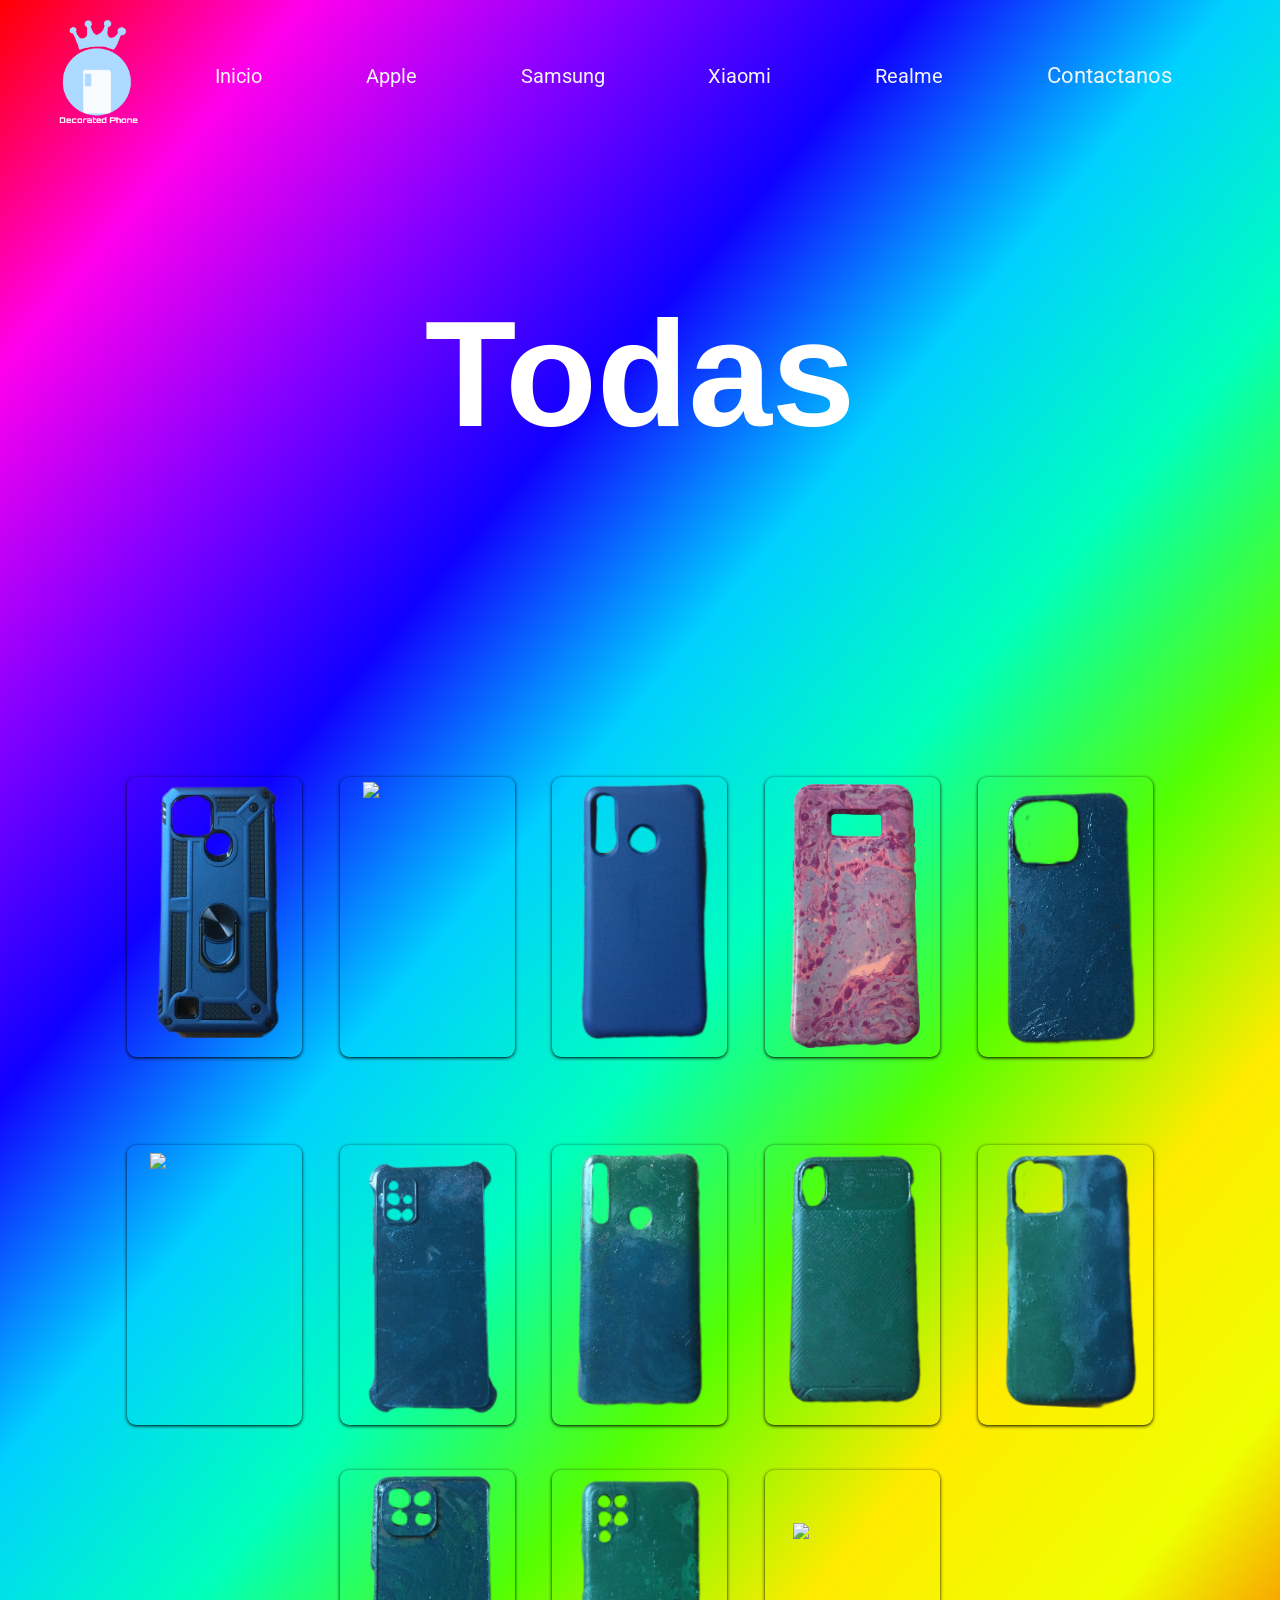
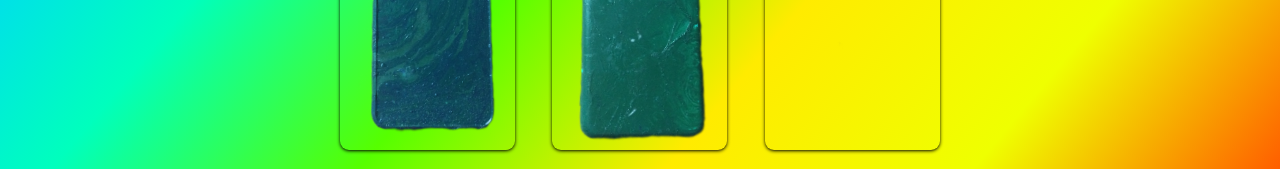
==== TodasL.F.html @ f19f4597 "Add files via upload" ====
<!DOCTYPE html>
<html>
<head>

	<meta charset="utf-8">
	<meta name="viewport" content="width=device-width, initial-scale=1">
	<link rel="shortcut icon" href="LogoMP.png">
	<link rel="stylesheet" type="text/css" href="TodasL.F.css">
	<title>Decorated Phone</title>

</head>
<body>

	<!-- Para dispositivos mobiles -->
<div style="position:absolute; z-index:3; width:98%; " >


<img src="https://icons-for-free.com/iconfiles/png/512/cercle+hamburger+list+mavigation+menu+stack+icon-1320196711549929265.png" class="hamburger-icon" id="img-menu" style="width: 50px; position:fixed;" onclick="document.getElementById('img-menu').style.display = 'none';document.getElementById('menu-telefono').style.display = 'flex'; document.getElementById('menu-telefono2').style.display = 'grid'; document.getElementById('todo').style.display='none';  document.getElementById('Xpng').style.display = 'block'">

<img style="width:50px; display: none; position: fixed;" src="X.png" id="Xpng" style="display:none;" onclick="document.getElementById('menu-telefono').style.display = 'none'; document.getElementById('todo').style.display = 'block'; document.getElementById('Xpng').style.display = 'none'; document.getElementById('img-menu').style.display = 'block';">

<div class="menu-telefono1" id="menu-telefono">


	<div class="menu-telefono2" id="menu-telefono2"> 

		<a href="index.html" class="a-menu-mobile">Inicio</a>
		
		<a href="Samsung.html" class="a-menu-mobile">Apple</a>


		<a href="" class="a-menu-mobile">Samsung</a>
		

		<a href="" class="a-menu-mobile">Xiaomi</a>
		
		<a href="" class="a-menu-mobile">Realme</a>


		</div>

	</div>

  </div>

<div id="todo"><!-- Para ponerle display:none; a todo lo demas -->
<header style="display:flex; flex-direction: column;">

<div style="position:absolute; z-index:1; width:95%;">	 
		<div class="menu">
			<img style="margin-left: 20px;" src="LogoMP.png">

			<a style="font-family: 'Roboto', sans-serif;" class="a-menu"  href="index.html" target="blank">Inicio</a>
			<a  style="font-family: 'Roboto', sans-serif;" class="a-menu" href="Apple.html">Apple</a>
			<a  style="font-family: 'Roboto', sans-serif;" class="a-menu" href="Samsung.html">Samsung</a>
			<a  style="font-family: 'Roboto', sans-serif;" class="a-menu" href="#">Xiaomi</a>
			<a  style="font-family: 'Roboto', sans-serif;" class="a-menu" href="#">Realme</a>
			<a style="font-family: 'Roboto', sans-serif; font-size: 22px;" class="a-menu"  href="#Contactanos">Contactanos</a>

		</div>

	  </div>
<br>
<br>
<br>
<br>
<br>
<br>
<br>
<br>
<br>
<br>
<br>
<br>
<br>
<br>


	<h1 class="Samsung-name">Todas</h1>
	


</header>
<br>
<br>
<br>
<br>
<br>
<br>


<div style="width: 100%; margin-top: -20px;">
	<section class="D-2" style="">


	
<br>
	<br>
	<br>
	<br>
	<br>
	<br>
	<br>
	<br>

<div class="grid-1 div-grid" id="funda">

		<img class="img-grid img-grid1" src="Funda1.png">

</div>

	<div class="grid-2 div-grid" id="funda2">
	
		<img class="img-grid img-grid2" src="Funda01.png">

	</div>


		<div class="grid-4 div-grid" id="funda">
	
			<img class="img-grid img-grid3 " src="Funda03.png">
		</div>

			<div class="grid-3 div-grid" id="funda">

				<img class="img-grid img-grid4" src="Funda3.png">

			</div>

					<div class="grid-5 div-grid" id="funda">
	
						<img class="img-grid img-grid5" src="Funda4.png">
						

					</div>

						
			

		<div class="grid-6 div-grid" id="funda">
	
			<img class="img-grid img-grid-6" src="Funda04.png">
			
		</div>


	<div class="grid-7 div-grid" id="funda">
	
		<img class="img-grid img-grid-7" src="Funda5.png">

	</div>

  <div class="grid-8 div-grid" id="funda">

<img class="img-grid img-grid-8" src="Funda6.png">
	  
  </div>

<div class="grid-9 div-grid" id="funda">
	
	<img class="img-grid img-grid-9" src="Funda7.png">
	
</div>


<div class="grid-10 div-grid" id="funda">

					<img class="img-grid img-grid-10" src="Funda8.png">

			</div>


			<div class="grid-11 div-grid" id="funda">

					<img class="img-grid img-grid-11" src="Funda10.png">
			

			</div>

			<div class="grid-12 div-grid" id="funda">

					<img class="img-grid img-grid-12" src="Funda11.png">

			</div>

			<div class="grid-13 div-grid" id="funda">

					<img class="img-grid img-grid-13" src="Funda05.png">

			</div>




	
</section>


</div>
</div>
</body>
</html>
---- TodasL.F.css ----
@import url('https://fonts.googleapis.com/css2?family=Barlow+Condensed:wght@100&family=Neonderthaw&family=Quicksand:wght@300&family=Roboto&family=Square+Peg&display=swap');

		::-webkit-scrollbar{
		width: 4.5px;

	} 

	::-webkit-scrollbar-track {
		background: linear-gradient(180deg, #c5c3c35c, #c5c3c39c);
		border-radius: 3em;
	}

	::-webkit-scrollbar-thumb{
		background: linear-gradient(to bottom, #12c2e9, #c471ed, #f64f59);
		border-radius: 5em;
	}

		
		body{
			font-family: 'Quicksand', sans-serif;
			background: blue;
			background: linear-gradient(to right, #667db6, #0082c8, #0082c8, #667db6); background:linear-gradient(130deg, #ff0000, #ff00ec, #8500ff, #1000ff, #00d0ff, #00ffbd, #56ff00, #ffeb00, #efff00, #ff5e00);
			color: white;
		}


		.Samsung-name{
			margin:auto; font-size:150px; font-family: 'Roboo', sans-serif;
		}

		a{
		text-decoration: none;
		color: whitesmoke;

	}

	a:hover{
		text-decoration: underline;
	}
	
.div-grid::before{
        font-size: 24px;
        color: white;
        content: "Ver";
        position: absolute;
        top: 0;
        bottom: 0;
        left: 0;
        right: 0;
        background: linear-gradient(to right, #10d3ff9e, #06699973);
        transform: scale(0) ;
        display: flex;
        align-items: center;
        justify-content: center;
        border-radius: 11px;
        z-index: 2;
       }

       .grid-1::before{
       		content: 'Realme C11 Q45';
       }

       .grid-2::before{
       		content: 'Muestra Q45';
       }
       

       .grid-3::before{
       		content: 'Huawey Y30 Q45';
       		align-items: center;
            justify-content: center;
       }
       

       .grid-4::before{
       		content: 'Muestra Q45;';
       }
       

       .grid-5::before{
       		content: 'IPhone 13 Q45';
       }
       

       .grid-6::before{
       		content: 'Muestra Q45';
       }
       

       .grid-7::before{
       		content: 'Samsung Galaxy A51 Q45';
       }


       .grid-8::before{
       		content: 'Huawey Y19 Q45';
       		align-items: center;
            justify-content: center;
       }
       

       .grid-9::before{
       		content: 'IPhone XR Q45.';
       }
       

       .grid-10::before{
       		content: 'IPhone 10 Q45';
       }
       

       .grid-11::before{
       		content: 'Muestra Q45';
       }

       .grid-12::before{
       		content: 'Samsung Galaxy S21 Ultra Q45';
       }

       .grid-13::before{
       		content: 'Honor X8 Q45';
       }
       

       

		.div-grid:hover::before{
        transform: scale(1);
        transition: transform .56s;
       } 

		

	.menu{
		display: flex;
		width: 100%;
		height: 135px;
		justify-content: space-between;
		/*background: #000000b8;*/
		background: transparent;
	}


	.a-menu{
		font-size: 20px;
		margin: auto;
	}

	.img-grid{
		width: 100px;
	}


		.img-grid2{
			width:130px; position: relative; left: 13%; top: 2%; margin-bottom: 30px;
	}



	.img-grid3{
		width: 130px; position: relative; left: 14.5%; top: 7px; margin-bottom: 35px;
	}

	.img-grid1 {
    width: 405px;
    position: relative;
    left: -68%;
    top: -42px;
    margin-bottom: -15px;
}
		

	.img-grid4{
		width: 460px; position: relative; left: -85%; top: -65px; margin-bottom: -40px; transform: rotate(1.5deg);
	}

	.img-grid5{
		width: 640px; position: relative; left: -127.5%; top: -120px; margin-bottom: -170px;
	}


	.img-grid-6{
		width: 135px;
		position: relative; left: 13%; top: 8px; margin-bottom: 30px;
	}

	.img-grid-7{
		width: 430px;
		position: relative; left: -87%; top: -40px; margin-bottom: -50px; transform: rotate(1.5deg);
	}

	.img-grid-8{
		width: 460px;
		position: relative; left: -70%; top: -47px; margin-bottom: -35px; transform: rotate(3.5deg);

	}

	.img-grid-9{
		width: 450px;
		position: relative; left: -78%; top: -57px; margin-bottom: -45px; transform: rotate(5deg);

	}

	.img-grid-10{
		width: 450px;
		position: relative; left: -76%; top: -75px; margin-bottom: -45px; transform: rotate(2.7deg);

	}

	.img-grid-11{
		width: 450px;
		position: relative; left: -89%; top: -63px; margin-bottom: -45px; transform: rotate(2.7deg);

	}

	.img-grid-12{
		width: 480px;
		position: relative; left: -106%; top: -65px; margin-bottom: -45px; transform: rotate(4.6deg);

	}

	.img-grid-13{
		width: 120px;
		position: relative; left: 16%; top: 8px; margin-bottom: -45px; transform: rotate(0deg);

	}




	.grid-text{
			font-size: 25px; font-weight:1000; position: relative; left: 1.3em; top: -35px;
	}

	.grid-text-xiaomi{
		font-size: 25px; font-weight:1000; position: relative; left: .9em; top: -35px;
	}


		.D-2{
			margin: auto;
			max-width: 90%;
			height: 1200px;
			display: grid;
			grid-template-areas: 
			". . text text text . ."
			"p img1 img2 img3 img4 img5 h"
			"p img1 img2 img3 img4 img5 h"
			"p img1 img2 img3 img4 img5 h"
			"n n text2 text2 text2 y y"
			"m img6 img7 img8 img9 img10 j"
			"m img6 img7 img8 img9 img10 j"
			"m img6 img7 img8 img9 img10 j"
			"m  d img11 img12 img13 k j"
			;
			gap: 1px, 10px;
			overflow: hidden;


		}

		.div-grid{
			background: #32e11c;
			margin: auto;
			height:280px; 
			width: 175px;
			border-radius: 9px;
	        box-shadow: 0px 1px 3.55555px black;
	        background: transparent;
	        position: relative;
	        transition: transform 0.53;
		}




				.grid-1{
			grid-area: img1;
		}

		.grid-2{
			grid-area: img2;
		}

		.grid-3{
			grid-area: img3;
		}

		.grid-4{
			grid-area: img4;
		}

		.grid-5{
			grid-area: img5;
		}

		.grid-6{
			grid-area: img6;
		}

		.grid-7{
			grid-area: img7;
		}

		.grid-8{
			grid-area: img8;
		}

		.grid-9{
			grid-area: img9;
		}

		.grid-10{
			grid-area: img10;
		}

		.grid-11{
			grid-area: img11;
		}

		.grid-12{
			grid-area: img12;
		}
		.grid-13{
			grid-area: img13;
		}

		.hamburger-icon{
		display: none;
	}


		@media (max-width: 900px){

		.hamburger-icon{
			display: block;
		}


	.menu{
		display: none;
	}

}

		@media(max-width: 1029px){

	h1{
		font-size: 40px;
	}

	.Samsung-name{
		font-size: 130px;
	}

	.div-grid{
			background: #32e11c;
			margin: auto;
			height:250px; 
			width: 175px;
			border-radius: 9px;
	        box-shadow: 0px 1px 3.55555px black;
	        background: transparent;
	        display: grid;
	        overflow: hidden;
		}

			
.div-grid::before{
        font-size: 24px;
        color: white;
        content: "Ver";
        position: absolute;
        top: 0;
        bottom: 0;
        left: 0;
        right: 0;
        background: linear-gradient(to right, #10d3ff9e, #06699973);
        transform: scale(0) ;
        display: flex;
        align-items: center;
        justify-content: center;
        border-radius: 11px;
        z-index: 2;
       }

       .grid-1::before{
       		content: 'Realme C11 Q45';
       }

       .grid-2::before{
       		content: 'Muestra Q45';
       }
       

       .grid-3::before{
       		content: 'Huawey Y30 Q45';
       		align-items: center;
            justify-content: center;
       }
       

       .grid-4::before{
       		content: 'Muestra Q45;';
       }
       

       .grid-5::before{
       		content: 'IPhone 13 Q45';
       }
       

       .grid-6::before{
       		content: 'Muestra Q45';
       }
       

       .grid-7::before{
       		content: 'Samsung Galaxy A51 Q45';
       }


       .grid-8::before{
       		content: 'Huawey Y19 Q45';
       		align-items: center;
            justify-content: center;
       }
       

       .grid-9::before{
       		content: 'IPhone XR Q45.';
       }
       

       .grid-10::before{
       		content: 'IPhone 10 Q45';
       }
       

       .grid-11::before{
       		content: 'Muestra Q45';
       }

       .grid-12::before{
       		content: 'Samsung Galaxy S21 Ultra Q45';
       }

       .grid-13::before{
       		content: 'Honor X8 Q45';
       }
       

       

		.div-grid:hover::before{
        transform: scale(1);
        transition: transform .56s;
       } 

		
		

		.img-grid{
			margin-top: -20px;
			width: 115px;
			object-fit: contain;
		}

		.grid-text{
				font-size: 25px; 
				font-weight:1000; 
				position: relative; 
				margin: -15px;
			}

		.img-grid1{
		width: 365px; position: relative; left: -27%; top: -15px; margin-bottom: 25px;
	}

	.img-grid2{
		top: 30px;
		left: 35px;
		width: 117px;
		margin-bottom: 60px;
	}

		.img-grid3{
		width: 110px; position: relative; left: 22.5%; top: 30px; margin-bottom: 65px;
	}
		.img-grid4{
		width: 415px; left: -30%; top: -33px; margin-bottom: -15px;
	}

	.img-grid5{
		width:577px; left: -32.5%; top: -95px; margin-bottom: -110px;
	}

	.img-grid-6{
		width:120px; left: 19%; top: 30px; margin-bottom: 50px;
	}

	.img-grid-7{
		width:397px; left: -33.6%; top: -21px; margin-bottom: -200px;
	}

		

	.img-grid-8{
		width:400px; left: -21.6%; top: -17px; margin-bottom: -110px;
	}

	.img-grid-9{
		width:407px; left: -27.6%; top: -28px; margin-bottom: -110px;
	}

	.img-grid-10{
		width:387px; left: -26.6%; top: -34px; margin-bottom: -110px;
	}

	.img-grid-11{
		width:400px; left: -31.6%; top: -35px; margin-bottom: -110px;
	}

	.img-grid-12{
		width:425px; left: -35.6%; top: -35px; margin-bottom: -110px;
	}

	.img-grid-13{
		width:467px; left: -30.6%; top: -65px; margin-bottom: -110px;
	}


		
		.D-2{
			margin: 20px;
			max-width: 85%;
			height: 1800px;
			display: grid;
			grid-template-areas: 
			". text . "
			"img1 img2 img3"
			"img1 img2 img3"
			"img1 img2 img3"
			"img4 img5 img6"
			"img4 img5 img6"
			"img4 img5 img6"
			"img7 img8 img9"
			"img7 img8 img9"
			"img7 img8 img9"
			"img10 img11 img12"
			"img10 img11 img12"
			"img10 img11 img12"
			"p img13 l"
			;
			grid-gap: 50px 1px;}


			.grid-text-xiaomi{
				left: 55px;
			}
		}


		@media (min-width: 1029px){.hamburger-icon{
		display: none;
	}
}

		@media(max-width: 737px){.Samsung-name{font-size: 100px}}



	
	  @media  (max-width: 677px){

	  	.div-grid{
			background: #32e11c;
			margin: auto;
			height:190px; 
			width: 135px;
			border-radius: 9px;
	        box-shadow: 0px 1px 3.55555px black;
	        background: transparent;
	        display: grid;
	        overflow: hidden;
		}

		
		.grid-7, .grid-8, .grid-9, .grid-6{
			display: none;
		}

		.Samsung-name{
		font-size: 110px;
		margin-top: -100px;
		margin-bottom: -50px;
	}
		

	  	.D-2{
			margin: auto;
			max-width: 80%;
			height: 650px;
			display: grid;
			grid-template-areas: 
			". text . "
			" img1 img2 img3"
			" img1 img2 img3"
			" img1 img2 img3 "
			" img4 img5 img10"
			" img4 img5 img10"
			" img4 img5 img10"
			;
			grid-gap: 15px;
		}	 

		.img-grid{
			width: 150px;
		} 

		.img-grid3{
		width: 180px; position: relative; left: -9.5%; top: 40px; margin-bottom: 65px;
	}

	.img-grid1{
		width: 140px; left: -2%; top: 30px; margin-bottom: 50px;
	}

	.img-grid4{
		width: 200px; left: -15%; top: 7px; margin-bottom: 2px;
	}

	.img-grid2{
		width: 140px; left: -1%; top: 30px; margin-bottom: 45px;
	}



		.img-grid5{
		width:135px; left: 2.5%; top: 35px; margin-bottom: 65px;
	}

		.grid-text{
			position: relative; left: 1.1em;
		}


		.grid-text-xiaomi{
		position: relative; left: 1.5em;
	}

	.grid-text-realme{
			position: relative; left: 1.6em;
		}

	}

	@media(max-width: 634px){.Samsung-name{font-size: 95px}}

	@media (max-width: 543px){

			.D-2{
			margin: auto;
			max-width: 80%;
			height:800px;
			display: grid;
			grid-template-areas: 
			"text text "
			" img1 img2"
			" img1 img2"
			" img1 img2"
			" img3 img4"
			" img3 img4"
			" img3 img4"
			" img5 img6"
			" img5 img6"
			" img5 img6"
			;
			grid-gap: 15px;
		}

		.grid-1, .grid-2, .grid-3, .grid-4, .grid-5, .grid-6, .grid-7, .grid-8, .grid-9, .grid-10{
			background: #32e11c;
			margin: auto;
			height:190px; 
			width: 135px;
			border-radius: 9px;
	        box-shadow: 0px 1px 3.55555px black;
	        background: transparent;
	        display: grid;
	        overflow: hidden;
		}

		.grid-7, .grid-8, .grid-9, .grid-10{
			display: none;
		}

		


	}		
		@media (max-width: 550px){

				h1{
					font-size: 20px;
				}

				main{
					margin-bottom: 90px;
				}

			}


		@media (min-width: 550px){

			h1{
				font-size: 30px;
			}

			.mobile-button{
				height: 45px;
			}

	}

	@media(min-width: 660px){
			h1{
				font-size: 43px;
			}

			
	}

		@media (min-width: 660px){
      		.img-mobile {
     		height: 400px;
	}
}

		main{
			display: none;
			
		}


	@media (max-width: 444px){.Samsung-name{font-size: 80px;}
	}


	@media (max-width: 375px){

		   .Samsung-name{
		   	font-size: 70px;
		   	margin-top: -100px;
		   	margin-bottom: 150px;
		   }

			.D-2{

			margin: auto;
			margin-top: -300px;
			max-width: 80%;
			height:1000px;
			display: grid;
			grid-template-areas: 
			"text"
			"text"
			" img1"
			" img1"
			" img1"
			" img2"
			" img2"
			" img2"
			" img3"
			" img3"
			" img3"
			" img10"
			" img10"
			" img10"
			;}

			.div-grid{
			background: #32e11c;
			margin: auto;
			height:220px; 
			width: 165px;
			border-radius: 9px;
	        box-shadow: 0px 1px 3.55555px black;
	        background: transparent;
	        display: grid;
	        overflow: hidden;
		}

		.grid-4, .grid-5, .grid-6, .grid-7, .grid-8, .grid-9{
			display: none;
		}

		.img-grid{
			width: 200px;
			top: -10px;
		}

		.img-grid1{
			width: 170px; position: relative; margin-bottom: 55px; top: 30px;
		}

		.img-grid3{
		width: 200px; position: relative; left: -9.5%; top: 45px; margin-bottom: 65px;
	}

	.img-grid2{
		width: 160px; left: 2%; top: 40px; margin-bottom: 65px;
	}

		.grid-text{
			left: 1.4em;
		}

		#fundas{
			font-size: 25px;
			margin-bottom: 20px;
		}
	}


	/*menu para telefonos*/

	.a-menu-mobile{
		font-size: 40px;
		margin: auto;
		margin-top: 90px;
	}

	.menu-telefono1{
	    justify-content: center;
    	align-items: center;
   		width: 100%;
   		height: 1000px;
   	 	background: linear-gradient(to right, #2193b0db, #6dd5ede0);
   		margin-top: -200px;
}
	}

	.menu-telefono2{
		display: grid; width:20%; margin:auto;

	}

	#menu-telefono{
		animation:telefono 1s 1 ;
		display: none;

	}

	@keyframes telefono{
		from{
			transform: translateX(-100%);
		}

		to{
			transform: translateX(0%);
		}
	}
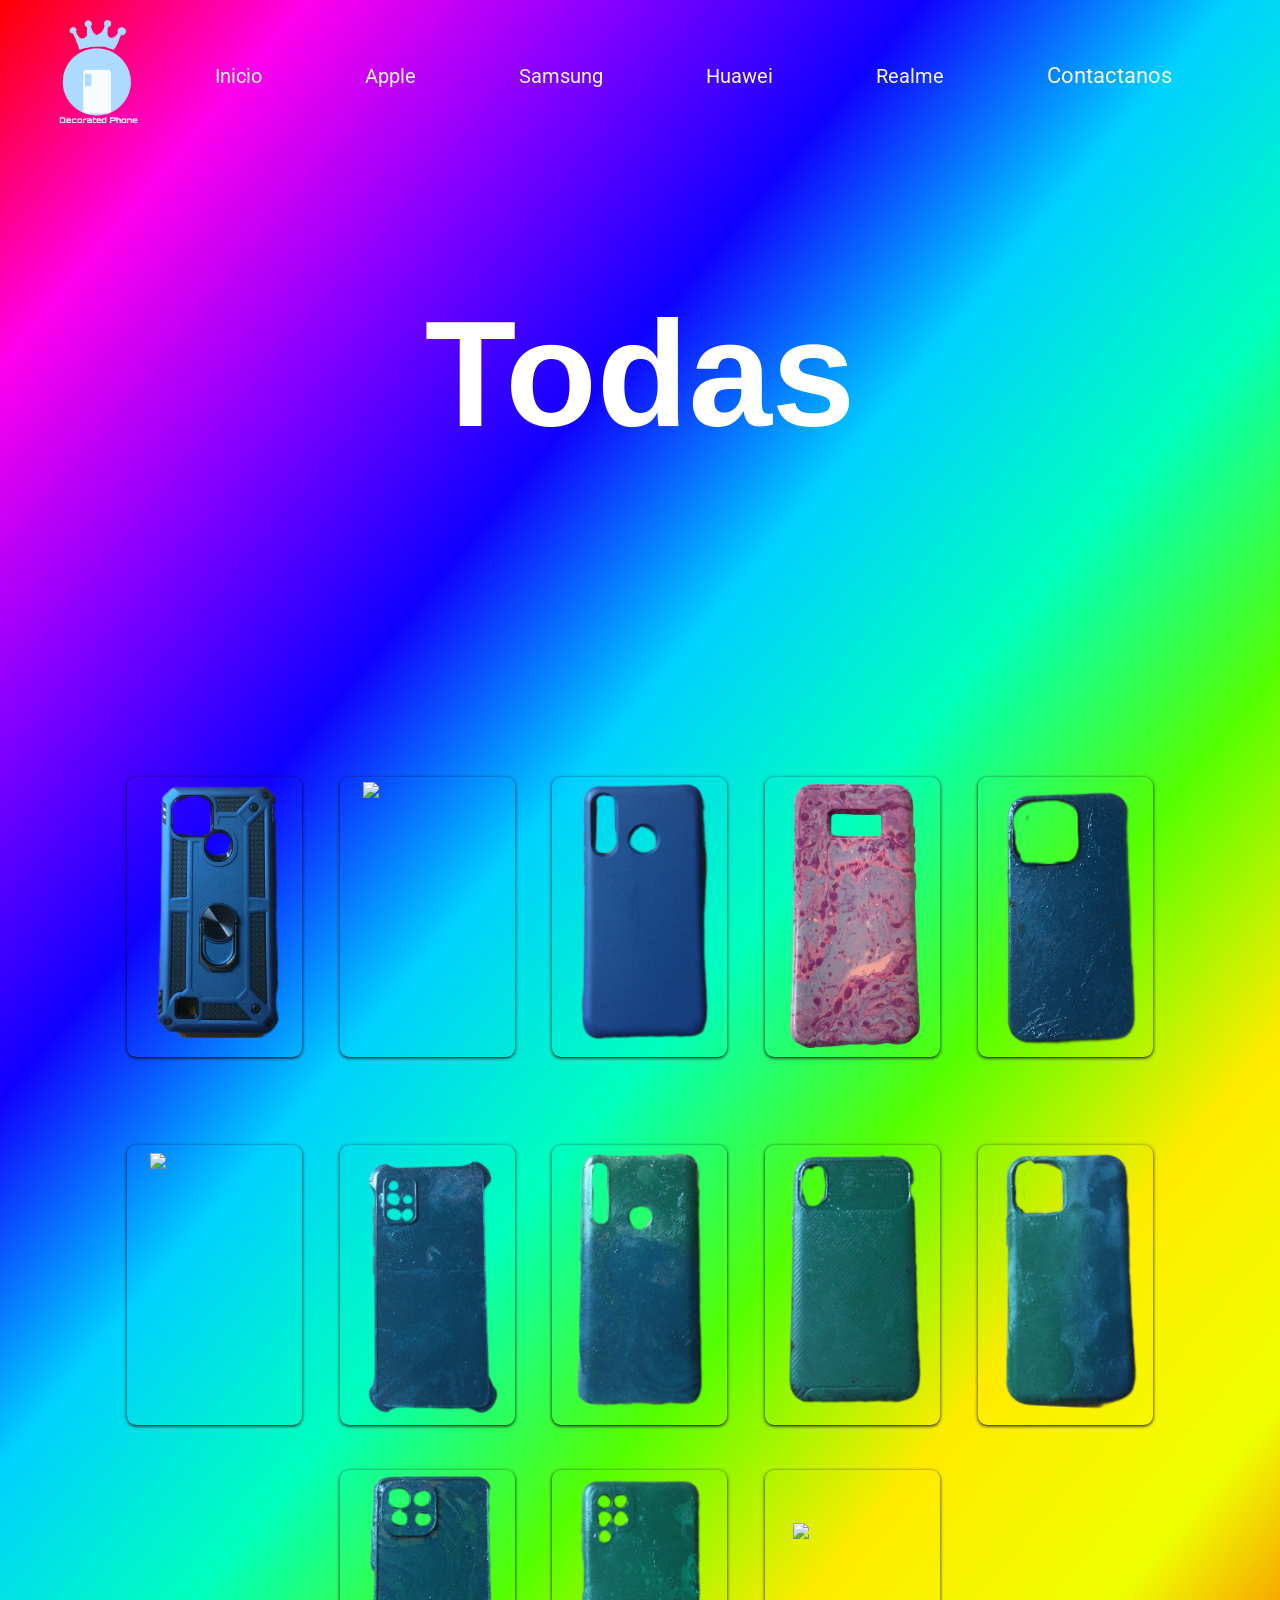
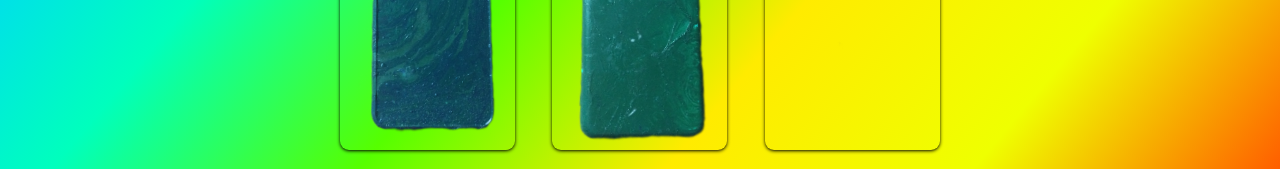
==== commit 07061283: "Update TodasL.F.html" ====
--- a/TodasL.F.html
+++ b/TodasL.F.html
@@ -25,17 +25,17 @@
 
 	<div class="menu-telefono2" id="menu-telefono2"> 
 
-		<a href="index.html" class="a-menu-mobile">Inicio</a>
+		<a href="https://decoratedphone.github.io/Fundas-para-telefonos" class="a-menu-mobile">Inicio</a>
 		
-		<a href="Samsung.html" class="a-menu-mobile">Apple</a>
-
-
-		<a href="" class="a-menu-mobile">Samsung</a>
+		<a href="https://decoratedphone.github.io/Fundas-para-telefonos-samsung/" class="a-menu-mobile">Apple</a>
+
+
+		<a href="https://decoratedphone.github.io/Fundas-para-telefonos-apple/" class="a-menu-mobile">Samsung</a>
 		
 
-		<a href="" class="a-menu-mobile">Xiaomi</a>
+		<a href="https://decoratedphone.github.io/Fundas-para-telefonos-huawei/" class="a-menu-mobile">Huawei</a>
 		
-		<a href="" class="a-menu-mobile">Realme</a>
+		<a href="https://decoratedphone.github.io/Fundas-para-telefonos-realme" class="a-menu-mobile">Realme</a>
 
 
 		</div>
@@ -51,12 +51,12 @@
 		<div class="menu">
 			<img style="margin-left: 20px;" src="LogoMP.png">
 
-			<a style="font-family: 'Roboto', sans-serif;" class="a-menu"  href="index.html" target="blank">Inicio</a>
-			<a  style="font-family: 'Roboto', sans-serif;" class="a-menu" href="Apple.html">Apple</a>
-			<a  style="font-family: 'Roboto', sans-serif;" class="a-menu" href="Samsung.html">Samsung</a>
-			<a  style="font-family: 'Roboto', sans-serif;" class="a-menu" href="#">Xiaomi</a>
-			<a  style="font-family: 'Roboto', sans-serif;" class="a-menu" href="#">Realme</a>
-			<a style="font-family: 'Roboto', sans-serif; font-size: 22px;" class="a-menu"  href="#Contactanos">Contactanos</a>
+			<a style="font-family: 'Roboto', sans-serif;" class="a-menu"  href="https://decoratedphone.github.io/Fundas-para-telefonos/" target="blank">Inicio</a>
+			<a  style="font-family: 'Roboto', sans-serif;" class="a-menu" href="https://decoratedphone.github.io/Fundas-para-telefonos-apple/">Apple</a>
+			<a  style="font-family: 'Roboto', sans-serif;" class="a-menu" href="https://decoratedphone.github.io/Fundas-para-telefonos-samsung/">Samsung</a>
+			<a  style="font-family: 'Roboto', sans-serif;" class="a-menu" href="https://decoratedphone.github.io/Fundas-para-telefonos-huawei">Huawei</a>
+			<a  style="font-family: 'Roboto', sans-serif;" class="a-menu" href="https://decoratedphone.github.io/Fundas-para-telefonos-realme">Realme</a>
+			<a style="font-family: 'Roboto', sans-serif; font-size: 22px;" class="a-menu"  href="https://decoratedphone.github.io/Fundas-para-telefonos/#Contactanos">Contactanos</a>
 
 		</div>
 
--- a/TodasL.F.css
+++ b/TodasL.F.css
@@ -526,7 +526,7 @@
 	}
 
 	.img-grid-13{
-		width:467px; left: -30.6%; top: -65px; margin-bottom: -110px;
+		width:107px; left: 15.6%; top: 25px; margin-bottom: -110px;
 	}
 
 
@@ -577,7 +577,7 @@
 			background: #32e11c;
 			margin: auto;
 			height:190px; 
-			width: 135px;
+			width: 145px;
 			border-radius: 9px;
 	        box-shadow: 0px 1px 3.55555px black;
 	        background: transparent;
@@ -586,10 +586,6 @@
 		}
 
 		
-		.grid-7, .grid-8, .grid-9, .grid-6{
-			display: none;
-		}
-
 		.Samsung-name{
 		font-size: 110px;
 		margin-top: -100px;
@@ -600,16 +596,23 @@
 	  	.D-2{
 			margin: auto;
 			max-width: 80%;
-			height: 650px;
+			height: 1650px;
 			display: grid;
 			grid-template-areas: 
 			". text . "
 			" img1 img2 img3"
 			" img1 img2 img3"
 			" img1 img2 img3 "
-			" img4 img5 img10"
-			" img4 img5 img10"
-			" img4 img5 img10"
+			" img4 img5 img6"
+			" img4 img5 img6"
+			" img4 img5 img6"
+			" img7 img8 img9"
+			" img7 img8 img9"
+			" img7 img8 img9"
+			" img10 img11 img12"
+			" img10 img11 img12"
+			" img10 img11 img12"
+			"img13 img13"
 			;
 			grid-gap: 15px;
 		}	 
@@ -618,27 +621,65 @@
 			width: 150px;
 		} 
 
+
+
+
 		.img-grid3{
-		width: 180px; position: relative; left: -9.5%; top: 40px; margin-bottom: 65px;
+		width: 80px; position: relative; left: 19.5%; top: 35px; margin-bottom: 65px;
 	}
 
 	.img-grid1{
-		width: 140px; left: -2%; top: 30px; margin-bottom: 50px;
+		width: 290px; left: -28%; top: -10px; margin-bottom: 50px;
 	}
 
 	.img-grid4{
-		width: 200px; left: -15%; top: 7px; margin-bottom: 2px;
+		width: 300px; left: -28%; top: -20px; margin-bottom: 2px;
 	}
 
 	.img-grid2{
-		width: 140px; left: -1%; top: 30px; margin-bottom: 45px;
+		width: 85px; left: 20%; top: 30px; margin-bottom: 45px;
 	}
 
 
 
 		.img-grid5{
-		width:135px; left: 2.5%; top: 35px; margin-bottom: 65px;
-	}
+		width:435px; left: -33.5%; top: -65px; margin-bottom: 65px;
+	}
+
+	.img-grid-6{
+		width:85px; left: 15.5%; top: 25px; margin-bottom: 65px;
+	}
+
+	.img-grid-7{
+		width: 290px; left: -34%; top: -10px; margin-bottom: 50px;
+	}
+
+	.img-grid-8{
+		width: 300px; left: -24%; top: -10px; margin-bottom: 2px;
+	}
+
+	.img-grid-9{
+		width: 300px; left: -26.6%; top: -20px; margin-bottom: 45px;
+	}
+
+		.img-grid-10{
+		width:305px; left: -26%; top: -25px; margin-bottom: 65px;
+	}
+
+	.img-grid-11{
+		width: 290px; left: -28.5%; top: -10px; margin-bottom: 50px;
+	}
+
+	.img-grid-12{
+		width: 300px; left: -31.5%; top: -16px; margin-bottom: 2px;
+	}
+
+	.img-grid-13{
+		width: 85px; left: 20%; top: 30px; margin-bottom: 45px;
+	}
+
+
+
 
 		.grid-text{
 			position: relative; left: 1.1em;
@@ -662,7 +703,7 @@
 			.D-2{
 			margin: auto;
 			max-width: 80%;
-			height:800px;
+			height:1800px;
 			display: grid;
 			grid-template-areas: 
 			"text text "
@@ -675,6 +716,16 @@
 			" img5 img6"
 			" img5 img6"
 			" img5 img6"
+			" img7 img8"
+			" img7 img8"
+			" img7 img8"
+			" img9 img10"
+			" img9 img10"
+			" img9 img10"
+			"img11 img12"
+			"img11 img12"
+			"img11 img12"
+			"img13 img13"
 			;
 			grid-gap: 15px;
 		}
@@ -690,13 +741,7 @@
 	        display: grid;
 	        overflow: hidden;
 		}
-
-		.grid-7, .grid-8, .grid-9, .grid-10{
-			display: none;
-		}
-
-		
-
+ 
 
 	}		
 		@media (max-width: 550px){
@@ -836,9 +881,9 @@
 	    justify-content: center;
     	align-items: center;
    		width: 100%;
-   		height: 1000px;
+   		height: 1800px;
    	 	background: linear-gradient(to right, #2193b0db, #6dd5ede0);
-   		margin-top: -200px;
+   		margin-top: -500px;
 }
 	}
 
